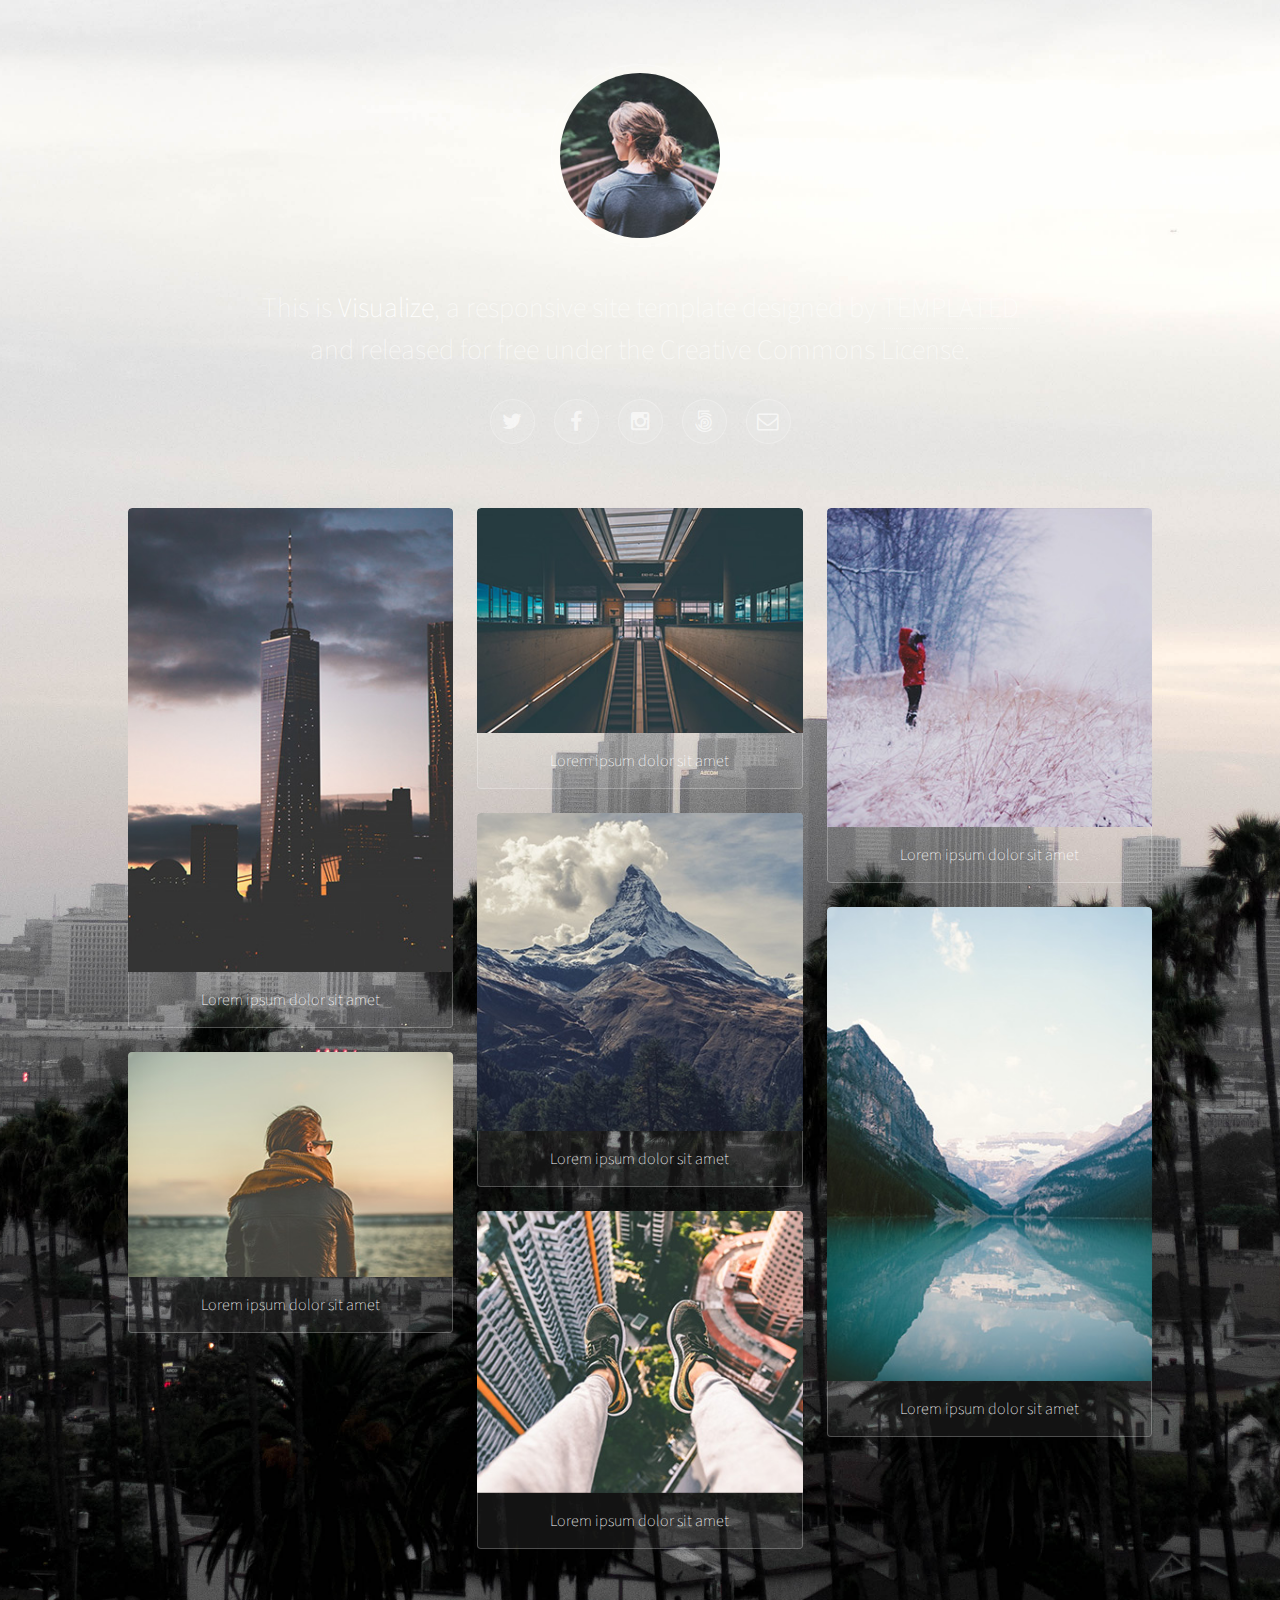
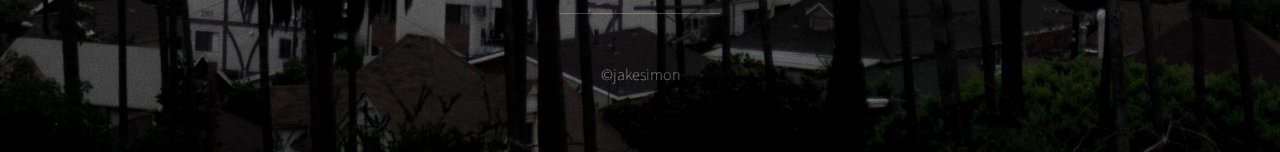
==== abstract.html @ 07afc389 "simple changes" ====
<!DOCTYPE HTML>
<!--
	Visualize by TEMPLATED
	templated.co @templatedco
	Released for free under the Creative Commons Attribution 3.0 license (templated.co/license)
-->
<html>
	<head>
		<title>Visualize by TEMPLATED</title>
		<meta charset="utf-8" />
		<meta name="viewport" content="width=device-width, initial-scale=1" />
		<link rel="stylesheet" href="assets/css/main.css" />
	</head>
	<body>

		<!-- Wrapper -->
			<div id="wrapper">

				<!-- Header -->
					<header id="header">
						<span class="avatar"><img src="images/avatar.jpg" alt="" /></span>
						<h1>This is <strong>Visualize</strong>, a responsive site template designed by <a href="http://templated.co">TEMPLATED</a><br />
						and released for free under the Creative Commons License.</h1>
						<ul class="icons">
							<li><a href="#" class="icon style2 fa-twitter"><span class="label">Twitter</span></a></li>
							<li><a href="#" class="icon style2 fa-facebook"><span class="label">Facebook</span></a></li>
							<li><a href="#" class="icon style2 fa-instagram"><span class="label">Instagram</span></a></li>
							<li><a href="#" class="icon style2 fa-500px"><span class="label">500px</span></a></li>
							<li><a href="#" class="icon style2 fa-envelope-o"><span class="label">Email</span></a></li>
						</ul>
					</header>

				<!-- Main -->
					<section id="main">

						<!-- Thumbnails -->
							<section class="thumbnails">
								<div>
									<a href="images/fulls/01.jpg">
										<img src="images/thumbs/01.jpg" alt="" />
										<h3>Lorem ipsum dolor sit amet</h3>
									</a>
									<a href="images/fulls/02.jpg">
										<img src="images/thumbs/02.jpg" alt="" />
										<h3>Lorem ipsum dolor sit amet</h3>
									</a>
								</div>
								<div>
									<a href="images/fulls/03.jpg">
										<img src="images/thumbs/03.jpg" alt="" />
										<h3>Lorem ipsum dolor sit amet</h3>
									</a>
									<a href="images/fulls/04.jpg">
										<img src="images/thumbs/04.jpg" alt="" />
										<h3>Lorem ipsum dolor sit amet</h3>
									</a>
									<a href="images/fulls/05.jpg">
										<img src="images/thumbs/05.jpg" alt="" />
										<h3>Lorem ipsum dolor sit amet</h3>
									</a>
								</div>
								<div>
									<a href="images/fulls/06.jpg">
										<img src="images/thumbs/06.jpg" alt="" />
										<h3>Lorem ipsum dolor sit amet</h3>
									</a>
									<a href="images/fulls/07.jpg">
										<img src="images/thumbs/07.jpg" alt="" />
										<h3>Lorem ipsum dolor sit amet</h3>
									</a>
								</div>
							</section>

					</section>

				<!-- Footer -->
					<footer id="footer">
						<!-- <p>&copy; Untitled. All rights reserved. Design: <a href="http://templated.co">TEMPLATED</a>. Demo Images: <a href="http://unsplash.com">Unsplash</a>.</p> -->
						<p>&copy;jakesimon</p>
					</footer>

			</div>

		<!-- Scripts -->
			<script src="assets/js/jquery.min.js"></script>
			<script src="assets/js/jquery.poptrox.min.js"></script>
			<script src="assets/js/skel.min.js"></script>
			<script src="assets/js/main.js"></script>

	</body>
</html>
---- assets/css/main.css ----
@charset "UTF-8";
@import url(font-awesome.min.css);
@import url("http://fonts.googleapis.com/css?family=Source+Sans+Pro:200");

/*
	Visualize by TEMPLATED
	templated.co @templatedco
	Released for free under the Creative Commons Attribution 3.0 license (templated.co/license)
*/

/* Reset */

	html, body, div, span, applet, object, iframe, h1, h2, h3, h4, h5, h6, p, blockquote, pre, a, abbr, acronym, address, big, cite, code, del, dfn, em, img, ins, kbd, q, s, samp, small, strike, strong, sub, sup, tt, var, b, u, i, center, dl, dt, dd, ol, ul, li, fieldset, form, label, legend, table, caption, tbody, tfoot, thead, tr, th, td, article, aside, canvas, details, embed, figure, figcaption, footer, header, hgroup, menu, nav, output, ruby, section, summary, time, mark, audio, video {
		margin: 0;
		padding: 0;
		border: 0;
		font-size: 100%;
		font: inherit;
		vertical-align: baseline;
	}

	article, aside, details, figcaption, figure, footer, header, hgroup, menu, nav, section {
		display: block;
	}

	body {
		line-height: 1;
	}

	ol, ul {
		list-style: none;
	}

	blockquote, q {
		quotes: none;
	}

	blockquote:before, blockquote:after, q:before, q:after {
		content: '';
		content: none;
	}

	table {
		border-collapse: collapse;
		border-spacing: 0;
	}

	body {
		-webkit-text-size-adjust: none;
	}

/* Box Model */

	*, *:before, *:after {
		-moz-box-sizing: border-box;
		-webkit-box-sizing: border-box;
		box-sizing: border-box;
	}

/* Grid */

	.row {
		border-bottom: solid 1px transparent;
		-moz-box-sizing: border-box;
		-webkit-box-sizing: border-box;
		box-sizing: border-box;
	}

	.row > * {
		float: left;
		-moz-box-sizing: border-box;
		-webkit-box-sizing: border-box;
		box-sizing: border-box;
	}

	.row:after, .row:before {
		content: '';
		display: block;
		clear: both;
		height: 0;
	}

	.row.uniform > * > :first-child {
		margin-top: 0;
	}

	.row.uniform > * > :last-child {
		margin-bottom: 0;
	}

	.row.\30 \25 > * {
		padding: 0 0 0 0em;
	}

	.row.\30 \25 {
		margin: 0 0 -1px 0em;
	}

	.row.uniform.\30 \25 > * {
		padding: 0em 0 0 0em;
	}

	.row.uniform.\30 \25 {
		margin: 0em 0 -1px 0em;
	}

	.row > * {
		padding: 0 0 0 2em;
	}

	.row {
		margin: 0 0 -1px -2em;
	}

	.row.uniform > * {
		padding: 2em 0 0 2em;
	}

	.row.uniform {
		margin: -2em 0 -1px -2em;
	}

	.row.\32 00\25 > * {
		padding: 0 0 0 4em;
	}

	.row.\32 00\25 {
		margin: 0 0 -1px -4em;
	}

	.row.uniform.\32 00\25 > * {
		padding: 4em 0 0 4em;
	}

	.row.uniform.\32 00\25 {
		margin: -4em 0 -1px -4em;
	}

	.row.\31 50\25 > * {
		padding: 0 0 0 3em;
	}

	.row.\31 50\25 {
		margin: 0 0 -1px -3em;
	}

	.row.uniform.\31 50\25 > * {
		padding: 3em 0 0 3em;
	}

	.row.uniform.\31 50\25 {
		margin: -3em 0 -1px -3em;
	}

	.row.\35 0\25 > * {
		padding: 0 0 0 1em;
	}

	.row.\35 0\25 {
		margin: 0 0 -1px -1em;
	}

	.row.uniform.\35 0\25 > * {
		padding: 1em 0 0 1em;
	}

	.row.uniform.\35 0\25 {
		margin: -1em 0 -1px -1em;
	}

	.row.\32 5\25 > * {
		padding: 0 0 0 0.5em;
	}

	.row.\32 5\25 {
		margin: 0 0 -1px -0.5em;
	}

	.row.uniform.\32 5\25 > * {
		padding: 0.5em 0 0 0.5em;
	}

	.row.uniform.\32 5\25 {
		margin: -0.5em 0 -1px -0.5em;
	}

	.\31 2u, .\31 2u\24 {
		width: 100%;
		clear: none;
		margin-left: 0;
	}

	.\31 1u, .\31 1u\24 {
		width: 91.6666666667%;
		clear: none;
		margin-left: 0;
	}

	.\31 0u, .\31 0u\24 {
		width: 83.3333333333%;
		clear: none;
		margin-left: 0;
	}

	.\39 u, .\39 u\24 {
		width: 75%;
		clear: none;
		margin-left: 0;
	}

	.\38 u, .\38 u\24 {
		width: 66.6666666667%;
		clear: none;
		margin-left: 0;
	}

	.\37 u, .\37 u\24 {
		width: 58.3333333333%;
		clear: none;
		margin-left: 0;
	}

	.\36 u, .\36 u\24 {
		width: 50%;
		clear: none;
		margin-left: 0;
	}

	.\35 u, .\35 u\24 {
		width: 41.6666666667%;
		clear: none;
		margin-left: 0;
	}

	.\34 u, .\34 u\24 {
		width: 33.3333333333%;
		clear: none;
		margin-left: 0;
	}

	.\33 u, .\33 u\24 {
		width: 25%;
		clear: none;
		margin-left: 0;
	}

	.\32 u, .\32 u\24 {
		width: 16.6666666667%;
		clear: none;
		margin-left: 0;
	}

	.\31 u, .\31 u\24 {
		width: 8.3333333333%;
		clear: none;
		margin-left: 0;
	}

	.\31 2u\24 + *,
	.\31 1u\24 + *,
	.\31 0u\24 + *,
	.\39 u\24 + *,
	.\38 u\24 + *,
	.\37 u\24 + *,
	.\36 u\24 + *,
	.\35 u\24 + *,
	.\34 u\24 + *,
	.\33 u\24 + *,
	.\32 u\24 + *,
	.\31 u\24 + * {
		clear: left;
	}

	.\-11u {
		margin-left: 91.66667%;
	}

	.\-10u {
		margin-left: 83.33333%;
	}

	.\-9u {
		margin-left: 75%;
	}

	.\-8u {
		margin-left: 66.66667%;
	}

	.\-7u {
		margin-left: 58.33333%;
	}

	.\-6u {
		margin-left: 50%;
	}

	.\-5u {
		margin-left: 41.66667%;
	}

	.\-4u {
		margin-left: 33.33333%;
	}

	.\-3u {
		margin-left: 25%;
	}

	.\-2u {
		margin-left: 16.66667%;
	}

	.\-1u {
		margin-left: 8.33333%;
	}

	@media screen and (max-width: 1680px) {

		.row > * {
			padding: 0 0 0 2em;
		}

		.row {
			margin: 0 0 -1px -2em;
		}

		.row.uniform > * {
			padding: 2em 0 0 2em;
		}

		.row.uniform {
			margin: -2em 0 -1px -2em;
		}

		.row.\32 00\25 > * {
			padding: 0 0 0 4em;
		}

		.row.\32 00\25 {
			margin: 0 0 -1px -4em;
		}

		.row.uniform.\32 00\25 > * {
			padding: 4em 0 0 4em;
		}

		.row.uniform.\32 00\25 {
			margin: -4em 0 -1px -4em;
		}

		.row.\31 50\25 > * {
			padding: 0 0 0 3em;
		}

		.row.\31 50\25 {
			margin: 0 0 -1px -3em;
		}

		.row.uniform.\31 50\25 > * {
			padding: 3em 0 0 3em;
		}

		.row.uniform.\31 50\25 {
			margin: -3em 0 -1px -3em;
		}

		.row.\35 0\25 > * {
			padding: 0 0 0 1em;
		}

		.row.\35 0\25 {
			margin: 0 0 -1px -1em;
		}

		.row.uniform.\35 0\25 > * {
			padding: 1em 0 0 1em;
		}

		.row.uniform.\35 0\25 {
			margin: -1em 0 -1px -1em;
		}

		.row.\32 5\25 > * {
			padding: 0 0 0 0.5em;
		}

		.row.\32 5\25 {
			margin: 0 0 -1px -0.5em;
		}

		.row.uniform.\32 5\25 > * {
			padding: 0.5em 0 0 0.5em;
		}

		.row.uniform.\32 5\25 {
			margin: -0.5em 0 -1px -0.5em;
		}

		.\31 2u\28xlarge\29, .\31 2u\24\28xlarge\29 {
			width: 100%;
			clear: none;
			margin-left: 0;
		}

		.\31 1u\28xlarge\29, .\31 1u\24\28xlarge\29 {
			width: 91.6666666667%;
			clear: none;
			margin-left: 0;
		}

		.\31 0u\28xlarge\29, .\31 0u\24\28xlarge\29 {
			width: 83.3333333333%;
			clear: none;
			margin-left: 0;
		}

		.\39 u\28xlarge\29, .\39 u\24\28xlarge\29 {
			width: 75%;
			clear: none;
			margin-left: 0;
		}

		.\38 u\28xlarge\29, .\38 u\24\28xlarge\29 {
			width: 66.6666666667%;
			clear: none;
			margin-left: 0;
		}

		.\37 u\28xlarge\29, .\37 u\24\28xlarge\29 {
			width: 58.3333333333%;
			clear: none;
			margin-left: 0;
		}

		.\36 u\28xlarge\29, .\36 u\24\28xlarge\29 {
			width: 50%;
			clear: none;
			margin-left: 0;
		}

		.\35 u\28xlarge\29, .\35 u\24\28xlarge\29 {
			width: 41.6666666667%;
			clear: none;
			margin-left: 0;
		}

		.\34 u\28xlarge\29, .\34 u\24\28xlarge\29 {
			width: 33.3333333333%;
			clear: none;
			margin-left: 0;
		}

		.\33 u\28xlarge\29, .\33 u\24\28xlarge\29 {
			width: 25%;
			clear: none;
			margin-left: 0;
		}

		.\32 u\28xlarge\29, .\32 u\24\28xlarge\29 {
			width: 16.6666666667%;
			clear: none;
			margin-left: 0;
		}

		.\31 u\28xlarge\29, .\31 u\24\28xlarge\29 {
			width: 8.3333333333%;
			clear: none;
			margin-left: 0;
		}

		.\31 2u\24\28xlarge\29 + *,
		.\31 1u\24\28xlarge\29 + *,
		.\31 0u\24\28xlarge\29 + *,
		.\39 u\24\28xlarge\29 + *,
		.\38 u\24\28xlarge\29 + *,
		.\37 u\24\28xlarge\29 + *,
		.\36 u\24\28xlarge\29 + *,
		.\35 u\24\28xlarge\29 + *,
		.\34 u\24\28xlarge\29 + *,
		.\33 u\24\28xlarge\29 + *,
		.\32 u\24\28xlarge\29 + *,
		.\31 u\24\28xlarge\29 + * {
			clear: left;
		}

		.\-11u\28xlarge\29 {
			margin-left: 91.66667%;
		}

		.\-10u\28xlarge\29 {
			margin-left: 83.33333%;
		}

		.\-9u\28xlarge\29 {
			margin-left: 75%;
		}

		.\-8u\28xlarge\29 {
			margin-left: 66.66667%;
		}

		.\-7u\28xlarge\29 {
			margin-left: 58.33333%;
		}

		.\-6u\28xlarge\29 {
			margin-left: 50%;
		}

		.\-5u\28xlarge\29 {
			margin-left: 41.66667%;
		}

		.\-4u\28xlarge\29 {
			margin-left: 33.33333%;
		}

		.\-3u\28xlarge\29 {
			margin-left: 25%;
		}

		.\-2u\28xlarge\29 {
			margin-left: 16.66667%;
		}

		.\-1u\28xlarge\29 {
			margin-left: 8.33333%;
		}

	}

	@media screen and (max-width: 1280px) {

		.row > * {
			padding: 0 0 0 2em;
		}

		.row {
			margin: 0 0 -1px -2em;
		}

		.row.uniform > * {
			padding: 2em 0 0 2em;
		}

		.row.uniform {
			margin: -2em 0 -1px -2em;
		}

		.row.\32 00\25 > * {
			padding: 0 0 0 4em;
		}

		.row.\32 00\25 {
			margin: 0 0 -1px -4em;
		}

		.row.uniform.\32 00\25 > * {
			padding: 4em 0 0 4em;
		}

		.row.uniform.\32 00\25 {
			margin: -4em 0 -1px -4em;
		}

		.row.\31 50\25 > * {
			padding: 0 0 0 3em;
		}

		.row.\31 50\25 {
			margin: 0 0 -1px -3em;
		}

		.row.uniform.\31 50\25 > * {
			padding: 3em 0 0 3em;
		}

		.row.uniform.\31 50\25 {
			margin: -3em 0 -1px -3em;
		}

		.row.\35 0\25 > * {
			padding: 0 0 0 1em;
		}

		.row.\35 0\25 {
			margin: 0 0 -1px -1em;
		}

		.row.uniform.\35 0\25 > * {
			padding: 1em 0 0 1em;
		}

		.row.uniform.\35 0\25 {
			margin: -1em 0 -1px -1em;
		}

		.row.\32 5\25 > * {
			padding: 0 0 0 0.5em;
		}

		.row.\32 5\25 {
			margin: 0 0 -1px -0.5em;
		}

		.row.uniform.\32 5\25 > * {
			padding: 0.5em 0 0 0.5em;
		}

		.row.uniform.\32 5\25 {
			margin: -0.5em 0 -1px -0.5em;
		}

		.\31 2u\28large\29, .\31 2u\24\28large\29 {
			width: 100%;
			clear: none;
			margin-left: 0;
		}

		.\31 1u\28large\29, .\31 1u\24\28large\29 {
			width: 91.6666666667%;
			clear: none;
			margin-left: 0;
		}

		.\31 0u\28large\29, .\31 0u\24\28large\29 {
			width: 83.3333333333%;
			clear: none;
			margin-left: 0;
		}

		.\39 u\28large\29, .\39 u\24\28large\29 {
			width: 75%;
			clear: none;
			margin-left: 0;
		}

		.\38 u\28large\29, .\38 u\24\28large\29 {
			width: 66.6666666667%;
			clear: none;
			margin-left: 0;
		}

		.\37 u\28large\29, .\37 u\24\28large\29 {
			width: 58.3333333333%;
			clear: none;
			margin-left: 0;
		}

		.\36 u\28large\29, .\36 u\24\28large\29 {
			width: 50%;
			clear: none;
			margin-left: 0;
		}

		.\35 u\28large\29, .\35 u\24\28large\29 {
			width: 41.6666666667%;
			clear: none;
			margin-left: 0;
		}

		.\34 u\28large\29, .\34 u\24\28large\29 {
			width: 33.3333333333%;
			clear: none;
			margin-left: 0;
		}

		.\33 u\28large\29, .\33 u\24\28large\29 {
			width: 25%;
			clear: none;
			margin-left: 0;
		}

		.\32 u\28large\29, .\32 u\24\28large\29 {
			width: 16.6666666667%;
			clear: none;
			margin-left: 0;
		}

		.\31 u\28large\29, .\31 u\24\28large\29 {
			width: 8.3333333333%;
			clear: none;
			margin-left: 0;
		}

		.\31 2u\24\28large\29 + *,
		.\31 1u\24\28large\29 + *,
		.\31 0u\24\28large\29 + *,
		.\39 u\24\28large\29 + *,
		.\38 u\24\28large\29 + *,
		.\37 u\24\28large\29 + *,
		.\36 u\24\28large\29 + *,
		.\35 u\24\28large\29 + *,
		.\34 u\24\28large\29 + *,
		.\33 u\24\28large\29 + *,
		.\32 u\24\28large\29 + *,
		.\31 u\24\28large\29 + * {
			clear: left;
		}

		.\-11u\28large\29 {
			margin-left: 91.66667%;
		}

		.\-10u\28large\29 {
			margin-left: 83.33333%;
		}

		.\-9u\28large\29 {
			margin-left: 75%;
		}

		.\-8u\28large\29 {
			margin-left: 66.66667%;
		}

		.\-7u\28large\29 {
			margin-left: 58.33333%;
		}

		.\-6u\28large\29 {
			margin-left: 50%;
		}

		.\-5u\28large\29 {
			margin-left: 41.66667%;
		}

		.\-4u\28large\29 {
			margin-left: 33.33333%;
		}

		.\-3u\28large\29 {
			margin-left: 25%;
		}

		.\-2u\28large\29 {
			margin-left: 16.66667%;
		}

		.\-1u\28large\29 {
			margin-left: 8.33333%;
		}

	}

	@media screen and (max-width: 980px) {

		.row > * {
			padding: 0 0 0 2em;
		}

		.row {
			margin: 0 0 -1px -2em;
		}

		.row.uniform > * {
			padding: 2em 0 0 2em;
		}

		.row.uniform {
			margin: -2em 0 -1px -2em;
		}

		.row.\32 00\25 > * {
			padding: 0 0 0 4em;
		}

		.row.\32 00\25 {
			margin: 0 0 -1px -4em;
		}

		.row.uniform.\32 00\25 > * {
			padding: 4em 0 0 4em;
		}

		.row.uniform.\32 00\25 {
			margin: -4em 0 -1px -4em;
		}

		.row.\31 50\25 > * {
			padding: 0 0 0 3em;
		}

		.row.\31 50\25 {
			margin: 0 0 -1px -3em;
		}

		.row.uniform.\31 50\25 > * {
			padding: 3em 0 0 3em;
		}

		.row.uniform.\31 50\25 {
			margin: -3em 0 -1px -3em;
		}

		.row.\35 0\25 > * {
			padding: 0 0 0 1em;
		}

		.row.\35 0\25 {
			margin: 0 0 -1px -1em;
		}

		.row.uniform.\35 0\25 > * {
			padding: 1em 0 0 1em;
		}

		.row.uniform.\35 0\25 {
			margin: -1em 0 -1px -1em;
		}

		.row.\32 5\25 > * {
			padding: 0 0 0 0.5em;
		}

		.row.\32 5\25 {
			margin: 0 0 -1px -0.5em;
		}

		.row.uniform.\32 5\25 > * {
			padding: 0.5em 0 0 0.5em;
		}

		.row.uniform.\32 5\25 {
			margin: -0.5em 0 -1px -0.5em;
		}

		.\31 2u\28medium\29, .\31 2u\24\28medium\29 {
			width: 100%;
			clear: none;
			margin-left: 0;
		}

		.\31 1u\28medium\29, .\31 1u\24\28medium\29 {
			width: 91.6666666667%;
			clear: none;
			margin-left: 0;
		}

		.\31 0u\28medium\29, .\31 0u\24\28medium\29 {
			width: 83.3333333333%;
			clear: none;
			margin-left: 0;
		}

		.\39 u\28medium\29, .\39 u\24\28medium\29 {
			width: 75%;
			clear: none;
			margin-left: 0;
		}

		.\38 u\28medium\29, .\38 u\24\28medium\29 {
			width: 66.6666666667%;
			clear: none;
			margin-left: 0;
		}

		.\37 u\28medium\29, .\37 u\24\28medium\29 {
			width: 58.3333333333%;
			clear: none;
			margin-left: 0;
		}

		.\36 u\28medium\29, .\36 u\24\28medium\29 {
			width: 50%;
			clear: none;
			margin-left: 0;
		}

		.\35 u\28medium\29, .\35 u\24\28medium\29 {
			width: 41.6666666667%;
			clear: none;
			margin-left: 0;
		}

		.\34 u\28medium\29, .\34 u\24\28medium\29 {
			width: 33.3333333333%;
			clear: none;
			margin-left: 0;
		}

		.\33 u\28medium\29, .\33 u\24\28medium\29 {
			width: 25%;
			clear: none;
			margin-left: 0;
		}

		.\32 u\28medium\29, .\32 u\24\28medium\29 {
			width: 16.6666666667%;
			clear: none;
			margin-left: 0;
		}

		.\31 u\28medium\29, .\31 u\24\28medium\29 {
			width: 8.3333333333%;
			clear: none;
			margin-left: 0;
		}

		.\31 2u\24\28medium\29 + *,
		.\31 1u\24\28medium\29 + *,
		.\31 0u\24\28medium\29 + *,
		.\39 u\24\28medium\29 + *,
		.\38 u\24\28medium\29 + *,
		.\37 u\24\28medium\29 + *,
		.\36 u\24\28medium\29 + *,
		.\35 u\24\28medium\29 + *,
		.\34 u\24\28medium\29 + *,
		.\33 u\24\28medium\29 + *,
		.\32 u\24\28medium\29 + *,
		.\31 u\24\28medium\29 + * {
			clear: left;
		}

		.\-11u\28medium\29 {
			margin-left: 91.66667%;
		}

		.\-10u\28medium\29 {
			margin-left: 83.33333%;
		}

		.\-9u\28medium\29 {
			margin-left: 75%;
		}

		.\-8u\28medium\29 {
			margin-left: 66.66667%;
		}

		.\-7u\28medium\29 {
			margin-left: 58.33333%;
		}

		.\-6u\28medium\29 {
			margin-left: 50%;
		}

		.\-5u\28medium\29 {
			margin-left: 41.66667%;
		}

		.\-4u\28medium\29 {
			margin-left: 33.33333%;
		}

		.\-3u\28medium\29 {
			margin-left: 25%;
		}

		.\-2u\28medium\29 {
			margin-left: 16.66667%;
		}

		.\-1u\28medium\29 {
			margin-left: 8.33333%;
		}

	}

	@media screen and (max-width: 736px) {

		.row > * {
			padding: 0 0 0 2em;
		}

		.row {
			margin: 0 0 -1px -2em;
		}

		.row.uniform > * {
			padding: 2em 0 0 2em;
		}

		.row.uniform {
			margin: -2em 0 -1px -2em;
		}

		.row.\32 00\25 > * {
			padding: 0 0 0 4em;
		}

		.row.\32 00\25 {
			margin: 0 0 -1px -4em;
		}

		.row.uniform.\32 00\25 > * {
			padding: 4em 0 0 4em;
		}

		.row.uniform.\32 00\25 {
			margin: -4em 0 -1px -4em;
		}

		.row.\31 50\25 > * {
			padding: 0 0 0 3em;
		}

		.row.\31 50\25 {
			margin: 0 0 -1px -3em;
		}

		.row.uniform.\31 50\25 > * {
			padding: 3em 0 0 3em;
		}

		.row.uniform.\31 50\25 {
			margin: -3em 0 -1px -3em;
		}

		.row.\35 0\25 > * {
			padding: 0 0 0 1em;
		}

		.row.\35 0\25 {
			margin: 0 0 -1px -1em;
		}

		.row.uniform.\35 0\25 > * {
			padding: 1em 0 0 1em;
		}

		.row.uniform.\35 0\25 {
			margin: -1em 0 -1px -1em;
		}

		.row.\32 5\25 > * {
			padding: 0 0 0 0.5em;
		}

		.row.\32 5\25 {
			margin: 0 0 -1px -0.5em;
		}

		.row.uniform.\32 5\25 > * {
			padding: 0.5em 0 0 0.5em;
		}

		.row.uniform.\32 5\25 {
			margin: -0.5em 0 -1px -0.5em;
		}

		.\31 2u\28small\29, .\31 2u\24\28small\29 {
			width: 100%;
			clear: none;
			margin-left: 0;
		}

		.\31 1u\28small\29, .\31 1u\24\28small\29 {
			width: 91.6666666667%;
			clear: none;
			margin-left: 0;
		}

		.\31 0u\28small\29, .\31 0u\24\28small\29 {
			width: 83.3333333333%;
			clear: none;
			margin-left: 0;
		}

		.\39 u\28small\29, .\39 u\24\28small\29 {
			width: 75%;
			clear: none;
			margin-left: 0;
		}

		.\38 u\28small\29, .\38 u\24\28small\29 {
			width: 66.6666666667%;
			clear: none;
			margin-left: 0;
		}

		.\37 u\28small\29, .\37 u\24\28small\29 {
			width: 58.3333333333%;
			clear: none;
			margin-left: 0;
		}

		.\36 u\28small\29, .\36 u\24\28small\29 {
			width: 50%;
			clear: none;
			margin-left: 0;
		}

		.\35 u\28small\29, .\35 u\24\28small\29 {
			width: 41.6666666667%;
			clear: none;
			margin-left: 0;
		}

		.\34 u\28small\29, .\34 u\24\28small\29 {
			width: 33.3333333333%;
			clear: none;
			margin-left: 0;
		}

		.\33 u\28small\29, .\33 u\24\28small\29 {
			width: 25%;
			clear: none;
			margin-left: 0;
		}

		.\32 u\28small\29, .\32 u\24\28small\29 {
			width: 16.6666666667%;
			clear: none;
			margin-left: 0;
		}

		.\31 u\28small\29, .\31 u\24\28small\29 {
			width: 8.3333333333%;
			clear: none;
			margin-left: 0;
		}

		.\31 2u\24\28small\29 + *,
		.\31 1u\24\28small\29 + *,
		.\31 0u\24\28small\29 + *,
		.\39 u\24\28small\29 + *,
		.\38 u\24\28small\29 + *,
		.\37 u\24\28small\29 + *,
		.\36 u\24\28small\29 + *,
		.\35 u\24\28small\29 + *,
		.\34 u\24\28small\29 + *,
		.\33 u\24\28small\29 + *,
		.\32 u\24\28small\29 + *,
		.\31 u\24\28small\29 + * {
			clear: left;
		}

		.\-11u\28small\29 {
			margin-left: 91.66667%;
		}

		.\-10u\28small\29 {
			margin-left: 83.33333%;
		}

		.\-9u\28small\29 {
			margin-left: 75%;
		}

		.\-8u\28small\29 {
			margin-left: 66.66667%;
		}

		.\-7u\28small\29 {
			margin-left: 58.33333%;
		}

		.\-6u\28small\29 {
			margin-left: 50%;
		}

		.\-5u\28small\29 {
			margin-left: 41.66667%;
		}

		.\-4u\28small\29 {
			margin-left: 33.33333%;
		}

		.\-3u\28small\29 {
			margin-left: 25%;
		}

		.\-2u\28small\29 {
			margin-left: 16.66667%;
		}

		.\-1u\28small\29 {
			margin-left: 8.33333%;
		}

	}

	@media screen and (max-width: 480px) {

		.row > * {
			padding: 0 0 0 2em;
		}

		.row {
			margin: 0 0 -1px -2em;
		}

		.row.uniform > * {
			padding: 2em 0 0 2em;
		}

		.row.uniform {
			margin: -2em 0 -1px -2em;
		}

		.row.\32 00\25 > * {
			padding: 0 0 0 4em;
		}

		.row.\32 00\25 {
			margin: 0 0 -1px -4em;
		}

		.row.uniform.\32 00\25 > * {
			padding: 4em 0 0 4em;
		}

		.row.uniform.\32 00\25 {
			margin: -4em 0 -1px -4em;
		}

		.row.\31 50\25 > * {
			padding: 0 0 0 3em;
		}

		.row.\31 50\25 {
			margin: 0 0 -1px -3em;
		}

		.row.uniform.\31 50\25 > * {
			padding: 3em 0 0 3em;
		}

		.row.uniform.\31 50\25 {
			margin: -3em 0 -1px -3em;
		}

		.row.\35 0\25 > * {
			padding: 0 0 0 1em;
		}

		.row.\35 0\25 {
			margin: 0 0 -1px -1em;
		}

		.row.uniform.\35 0\25 > * {
			padding: 1em 0 0 1em;
		}

		.row.uniform.\35 0\25 {
			margin: -1em 0 -1px -1em;
		}

		.row.\32 5\25 > * {
			padding: 0 0 0 0.5em;
		}

		.row.\32 5\25 {
			margin: 0 0 -1px -0.5em;
		}

		.row.uniform.\32 5\25 > * {
			padding: 0.5em 0 0 0.5em;
		}

		.row.uniform.\32 5\25 {
			margin: -0.5em 0 -1px -0.5em;
		}

		.\31 2u\28xsmall\29, .\31 2u\24\28xsmall\29 {
			width: 100%;
			clear: none;
			margin-left: 0;
		}

		.\31 1u\28xsmall\29, .\31 1u\24\28xsmall\29 {
			width: 91.6666666667%;
			clear: none;
			margin-left: 0;
		}

		.\31 0u\28xsmall\29, .\31 0u\24\28xsmall\29 {
			width: 83.3333333333%;
			clear: none;
			margin-left: 0;
		}

		.\39 u\28xsmall\29, .\39 u\24\28xsmall\29 {
			width: 75%;
			clear: none;
			margin-left: 0;
		}

		.\38 u\28xsmall\29, .\38 u\24\28xsmall\29 {
			width: 66.6666666667%;
			clear: none;
			margin-left: 0;
		}

		.\37 u\28xsmall\29, .\37 u\24\28xsmall\29 {
			width: 58.3333333333%;
			clear: none;
			margin-left: 0;
		}

		.\36 u\28xsmall\29, .\36 u\24\28xsmall\29 {
			width: 50%;
			clear: none;
			margin-left: 0;
		}

		.\35 u\28xsmall\29, .\35 u\24\28xsmall\29 {
			width: 41.6666666667%;
			clear: none;
			margin-left: 0;
		}

		.\34 u\28xsmall\29, .\34 u\24\28xsmall\29 {
			width: 33.3333333333%;
			clear: none;
			margin-left: 0;
		}

		.\33 u\28xsmall\29, .\33 u\24\28xsmall\29 {
			width: 25%;
			clear: none;
			margin-left: 0;
		}

		.\32 u\28xsmall\29, .\32 u\24\28xsmall\29 {
			width: 16.6666666667%;
			clear: none;
			margin-left: 0;
		}

		.\31 u\28xsmall\29, .\31 u\24\28xsmall\29 {
			width: 8.3333333333%;
			clear: none;
			margin-left: 0;
		}

		.\31 2u\24\28xsmall\29 + *,
		.\31 1u\24\28xsmall\29 + *,
		.\31 0u\24\28xsmall\29 + *,
		.\39 u\24\28xsmall\29 + *,
		.\38 u\24\28xsmall\29 + *,
		.\37 u\24\28xsmall\29 + *,
		.\36 u\24\28xsmall\29 + *,
		.\35 u\24\28xsmall\29 + *,
		.\34 u\24\28xsmall\29 + *,
		.\33 u\24\28xsmall\29 + *,
		.\32 u\24\28xsmall\29 + *,
		.\31 u\24\28xsmall\29 + * {
			clear: left;
		}

		.\-11u\28xsmall\29 {
			margin-left: 91.66667%;
		}

		.\-10u\28xsmall\29 {
			margin-left: 83.33333%;
		}

		.\-9u\28xsmall\29 {
			margin-left: 75%;
		}

		.\-8u\28xsmall\29 {
			margin-left: 66.66667%;
		}

		.\-7u\28xsmall\29 {
			margin-left: 58.33333%;
		}

		.\-6u\28xsmall\29 {
			margin-left: 50%;
		}

		.\-5u\28xsmall\29 {
			margin-left: 41.66667%;
		}

		.\-4u\28xsmall\29 {
			margin-left: 33.33333%;
		}

		.\-3u\28xsmall\29 {
			margin-left: 25%;
		}

		.\-2u\28xsmall\29 {
			margin-left: 16.66667%;
		}

		.\-1u\28xsmall\29 {
			margin-left: 8.33333%;
		}

	}

/* Basic */

	@-ms-viewport {
		width: device-width;
	}

	body {
		-ms-overflow-style: scrollbar;
	}

	@media screen and (max-width: 480px) {

		html, body {
			min-width: 320px;
		}

	}

	body {
		background-color: #000;
		background-image: url("../../jakeImages/dtla1.jpg");
		background-size: cover;
		background-position: top center;
	}

		body.is-loading *, body.is-loading *:before, body.is-loading *:after {
			-moz-animation: none !important;
			-webkit-animation: none !important;
			-ms-animation: none !important;
			animation: none !important;
			-moz-transition: none !important;
			-webkit-transition: none !important;
			-ms-transition: none !important;
			transition: none !important;
		}

/* Type */

	body, input, select, textarea {
		color: rgba(255, 255, 255, 0.65);
		font-family: "Source Sans Pro", Helvetica, sans-serif;
		font-size: 13pt;
		font-weight: 200;
		line-height: 1.65;
	}

		@media screen and (max-width: 1280px) {

			body, input, select, textarea {
				font-size: 12pt;
			}

		}

	a {
		color: inherit;
		text-decoration: none;
		border-bottom: dotted 1px rgba(255, 255, 255, 0.35);
		-moz-transition: border-bottom-color 0.2s ease-in-out, color 0.2s ease-in-out;
		-webkit-transition: border-bottom-color 0.2s ease-in-out, color 0.2s ease-in-out;
		-ms-transition: border-bottom-color 0.2s ease-in-out, color 0.2s ease-in-out;
		transition: border-bottom-color 0.2s ease-in-out, color 0.2s ease-in-out;
	}

		a:hover {
			color: #ffffff;
			border-bottom-color: transparent;
		}

	strong, b {
		color: #ffffff;
		font-weight: 200;
	}

	em, i {
		font-style: italic;
	}

	p {
		margin: 0 0 2em 0;
	}

	h1, h2, h3, h4, h5, h6 {
		color: #ffffff;
		font-weight: 200;
		line-height: 1.5;
		margin: 0 0 1em 0;
	}

		h1 a, h2 a, h3 a, h4 a, h5 a, h6 a {
			color: inherit;
			text-decoration: none;
		}

		@media screen and (max-width: 980px) {

			h1 br, h2 br, h3 br, h4 br, h5 br, h6 br {
				display: none;
			}

		}

	h1 {
		font-size: 1.75em;
	}

		@media screen and (max-width: 980px) {

			h1 {
				font-size: 1.5em;
			}

		}

		@media screen and (max-width: 736px) {

			h1 {
				font-size: 1.25em;
			}

		}

	h2 {
		font-size: 1.35em;
	}

		@media screen and (max-width: 736px) {

			h2 {
				font-size: 1em;
			}

		}

	h3 {
		font-size: 1em;
	}

	h4 {
		font-size: 1em;
	}

	h5 {
		font-size: 0.9em;
	}

	h6 {
		font-size: 0.7em;
	}

	sub {
		font-size: 0.8em;
		position: relative;
		top: 0.5em;
	}

	sup {
		font-size: 0.8em;
		position: relative;
		top: -0.5em;
	}

	blockquote {
		border-left: solid 4px rgba(255, 255, 255, 0.25);
		font-style: italic;
		margin: 0 0 2em 0;
		padding: 0.5em 0 0.5em 2em;
	}

	code {
		background: rgba(255, 255, 255, 0.075);
		border-radius: 4px;
		border: solid 1px rgba(255, 255, 255, 0.25);
		font-family: "Courier New", monospace;
		font-size: 0.9em;
		margin: 0 0.25em;
		padding: 0.25em 0.65em;
	}

	pre {
		-webkit-overflow-scrolling: touch;
		font-family: "Courier New", monospace;
		font-size: 0.9em;
		margin: 0 0 2em 0;
	}

		pre code {
			display: block;
			line-height: 1.75;
			padding: 1em 1.5em;
			overflow-x: auto;
		}

	hr {
		border: 0;
		border-bottom: solid 1px rgba(255, 255, 255, 0.25);
		margin: 2em 0;
	}

		hr.major {
			margin: 3em 0;
		}

	.align-left {
		text-align: left;
	}

	.align-center {
		text-align: center;
	}

	.align-right {
		text-align: right;
	}

/* Section/Article */

	section.special, article.special {
		text-align: center;
	}

	header p {
		color: rgba(255, 255, 255, 0.35);
		position: relative;
		margin: 0 0 1.5em 0;
	}

	header h2 + p {
		font-size: 1.25em;
		margin-top: -1em;
	}

	header h3 + p {
		font-size: 1.1em;
		margin-top: -0.8em;
	}

	header h4 + p,
	header h5 + p,
	header h6 + p {
		font-size: 0.9em;
		margin-top: -0.6em;
	}

/* Form */

	form {
		margin: 0 0 2em 0;
	}

	label {
		color: #ffffff;
		display: block;
		font-size: 0.9em;
		font-weight: 200;
		margin: 0 0 1em 0;
	}

	input[type="text"],
	input[type="password"],
	input[type="email"],
	input[type="tel"],
	select,
	textarea {
		-moz-appearance: none;
		-webkit-appearance: none;
		-ms-appearance: none;
		appearance: none;
		background: rgba(255, 255, 255, 0.075);
		border-radius: 4px;
		border: none;
		border: solid 1px rgba(255, 255, 255, 0.25);
		color: inherit;
		display: block;
		outline: 0;
		padding: 0 1em;
		text-decoration: none;
		width: 100%;
	}

		input[type="text"]:invalid,
		input[type="password"]:invalid,
		input[type="email"]:invalid,
		input[type="tel"]:invalid,
		select:invalid,
		textarea:invalid {
			box-shadow: none;
		}

		input[type="text"]:focus,
		input[type="password"]:focus,
		input[type="email"]:focus,
		input[type="tel"]:focus,
		select:focus,
		textarea:focus {
			border-color: #FF6382;
			box-shadow: 0 0 0 1px #FF6382;
		}

	.select-wrapper {
		text-decoration: none;
		display: block;
		position: relative;
	}

		.select-wrapper:before {
			content: "";
			-moz-osx-font-smoothing: grayscale;
			-webkit-font-smoothing: antialiased;
			font-family: FontAwesome;
			font-style: normal;
			font-weight: normal;
			text-transform: none !important;
		}

		.select-wrapper:before {
			color: rgba(255, 255, 255, 0.25);
			display: block;
			height: 2.75em;
			line-height: 2.75em;
			pointer-events: none;
			position: absolute;
			right: 0;
			text-align: center;
			top: 0;
			width: 2.75em;
		}

		.select-wrapper select::-ms-expand {
			display: none;
		}

	input[type="text"],
	input[type="password"],
	input[type="email"],
	select {
		height: 2.75em;
	}

	textarea {
		padding: 0.75em 1em;
	}

	input[type="checkbox"],
	input[type="radio"] {
		-moz-appearance: none;
		-webkit-appearance: none;
		-ms-appearance: none;
		appearance: none;
		display: block;
		float: left;
		margin-right: -2em;
		opacity: 0;
		width: 1em;
		z-index: -1;
	}

		input[type="checkbox"] + label,
		input[type="radio"] + label {
			text-decoration: none;
			color: rgba(255, 255, 255, 0.65);
			cursor: pointer;
			display: inline-block;
			font-size: 1em;
			font-weight: 200;
			padding-left: 2.4em;
			padding-right: 0.75em;
			position: relative;
		}

			input[type="checkbox"] + label:before,
			input[type="radio"] + label:before {
				-moz-osx-font-smoothing: grayscale;
				-webkit-font-smoothing: antialiased;
				font-family: FontAwesome;
				font-style: normal;
				font-weight: normal;
				text-transform: none !important;
			}

			input[type="checkbox"] + label:before,
			input[type="radio"] + label:before {
				background: rgba(255, 255, 255, 0.075);
				border-radius: 4px;
				border: solid 1px rgba(255, 255, 255, 0.25);
				content: '';
				display: inline-block;
				height: 1.65em;
				left: 0;
				line-height: 1.58125em;
				position: absolute;
				text-align: center;
				top: 0;
				width: 1.65em;
			}

		input[type="checkbox"]:checked + label:before,
		input[type="radio"]:checked + label:before {
			background: #FF6382;
			border-color: #FF6382;
			color: #ffffff;
			content: '\f00c';
		}

		input[type="checkbox"]:focus + label:before,
		input[type="radio"]:focus + label:before {
			border-color: #FF6382;
			box-shadow: 0 0 0 1px #FF6382;
		}

	input[type="checkbox"] + label:before {
		border-radius: 4px;
	}

	input[type="radio"] + label:before {
		border-radius: 100%;
	}

	::-webkit-input-placeholder {
		color: rgba(255, 255, 255, 0.35) !important;
		opacity: 1.0;
	}

	:-moz-placeholder {
		color: rgba(255, 255, 255, 0.35) !important;
		opacity: 1.0;
	}

	::-moz-placeholder {
		color: rgba(255, 255, 255, 0.35) !important;
		opacity: 1.0;
	}

	:-ms-input-placeholder {
		color: rgba(255, 255, 255, 0.35) !important;
		opacity: 1.0;
	}

	.formerize-placeholder {
		color: rgba(255, 255, 255, 0.35) !important;
		opacity: 1.0;
	}

/* Box */

	.box {
		border-radius: 4px;
		border: solid 1px rgba(255, 255, 255, 0.25);
		margin-bottom: 2em;
		padding: 1.5em;
	}

		.box > :last-child,
		.box > :last-child > :last-child,
		.box > :last-child > :last-child > :last-child {
			margin-bottom: 0;
		}

		.box.alt {
			border: 0;
			border-radius: 0;
			padding: 0;
		}

/* Icon */

	.icon {
		text-decoration: none;
		border-bottom: none;
		position: relative;
	}

		.icon:before {
			-moz-osx-font-smoothing: grayscale;
			-webkit-font-smoothing: antialiased;
			font-family: FontAwesome;
			font-style: normal;
			font-weight: normal;
			text-transform: none !important;
		}

		.icon > .label {
			display: none;
		}

		.icon.style2 {
			-moz-transition: all 0.2s ease;
			-webkit-transition: all 0.2s ease;
			-ms-transition: all 0.2s ease;
			transition: all 0.2s ease;
			border-radius: 100%;
			display: inline-block;
			padding: 0.5em;
			border: solid 1px rgba(255, 255, 255, 0.25);
			background-color: rgba(255, 255, 255, 0.075);
		}

			.icon.style2:before {
				display: block;
				width: 1.25em;
				height: 1.25em;
				line-height: 1.25em;
				font-size: 1.35em;
			}

			.icon.style2:hover {
				background-color: rgba(255, 255, 255, 0.25);
			}

			@media screen and (max-width: 736px) {

				.icon.style2:before {
					font-size: 1em;
				}

			}

/* Image */

	.image {
		border-radius: 4px;
		border: 0;
		display: inline-block;
		position: relative;
	}

		.image img {
			border-radius: 4px;
			display: block;
		}

		.image.left, .image.right {
			max-width: 40%;
		}

			.image.left img, .image.right img {
				width: 100%;
			}

		.image.left {
			float: left;
			padding: 0 1.5em 1em 0;
			top: 0.25em;
		}

		.image.right {
			float: right;
			padding: 0 0 1em 1.5em;
			top: 0.25em;
		}

		.image.fit {
			display: block;
			margin: 0 0 2em 0;
			width: 100%;
		}

			.image.fit img {
				width: 100%;
			}

		.image.main {
			display: block;
			margin: 0 0 3em 0;
			width: 100%;
		}

			.image.main img {
				width: 100%;
			}

/* List */

	ol {
		list-style: decimal;
		margin: 0 0 2em 0;
		padding-left: 1.25em;
	}

		ol li {
			padding-left: 0.25em;
		}

	ul {
		list-style: disc;
		margin: 0 0 2em 0;
		padding-left: 1em;
	}

		ul li {
			padding-left: 0.5em;
		}

		ul.alt {
			list-style: none;
			padding-left: 0;
		}

			ul.alt li {
				border-top: solid 1px rgba(255, 255, 255, 0.25);
				padding: 0.5em 0;
			}

				ul.alt li:first-child {
					border-top: 0;
					padding-top: 0;
				}

		ul.icons {
			cursor: default;
			list-style: none;
			padding-left: 0;
		}

			ul.icons li {
				display: inline-block;
				padding: 0 1em 0 0;
			}

				ul.icons li:last-child {
					padding-right: 0;
				}

		ul.actions {
			cursor: default;
			list-style: none;
			padding-left: 0;
		}

			ul.actions li {
				display: inline-block;
				padding: 0 1em 0 0;
				vertical-align: middle;
			}

				ul.actions li:last-child {
					padding-right: 0;
				}

			ul.actions.small li {
				padding: 0 0.5em 0 0;
			}

			ul.actions.vertical li {
				display: block;
				padding: 1em 0 0 0;
			}

				ul.actions.vertical li:first-child {
					padding-top: 0;
				}

				ul.actions.vertical li > * {
					margin-bottom: 0;
				}

			ul.actions.vertical.small li {
				padding: 0.5em 0 0 0;
			}

				ul.actions.vertical.small li:first-child {
					padding-top: 0;
				}

			ul.actions.fit {
				display: table;
				margin-left: -1em;
				padding: 0;
				table-layout: fixed;
				width: calc(100% + 1em);
			}

				ul.actions.fit li {
					display: table-cell;
					padding: 0 0 0 1em;
				}

					ul.actions.fit li > * {
						margin-bottom: 0;
					}

				ul.actions.fit.small {
					margin-left: -0.5em;
					width: calc(100% + 0.5em);
				}

					ul.actions.fit.small li {
						padding: 0 0 0 0.5em;
					}

			@media screen and (max-width: 480px) {

				ul.actions {
					margin: 0 0 2em 0;
				}

					ul.actions li {
						padding: 1em 0 0 0;
						display: block;
						text-align: center;
						width: 100%;
					}

						ul.actions li:first-child {
							padding-top: 0;
						}

						ul.actions li > * {
							width: 100%;
							margin: 0 !important;
						}

							ul.actions li > *.icon:before {
								margin-left: -2em;
							}

					ul.actions.small li {
						padding: 0.5em 0 0 0;
					}

						ul.actions.small li:first-child {
							padding-top: 0;
						}

			}

	dl {
		margin: 0 0 2em 0;
	}

		dl dt {
			display: block;
			font-weight: 200;
			margin: 0 0 1em 0;
		}

		dl dd {
			margin-left: 2em;
		}

/* Table */

	.table-wrapper {
		-webkit-overflow-scrolling: touch;
		overflow-x: auto;
	}

	table {
		margin: 0 0 2em 0;
		width: 100%;
	}

		table tbody tr {
			border: solid 1px rgba(255, 255, 255, 0.25);
			border-left: 0;
			border-right: 0;
		}

			table tbody tr:nth-child(2n + 1) {
				background-color: rgba(255, 255, 255, 0.075);
			}

		table td {
			padding: 0.75em 0.75em;
		}

		table th {
			color: #ffffff;
			font-size: 0.9em;
			font-weight: 200;
			padding: 0 0.75em 0.75em 0.75em;
			text-align: left;
		}

		table thead {
			border-bottom: solid 2px rgba(255, 255, 255, 0.25);
		}

		table tfoot {
			border-top: solid 2px rgba(255, 255, 255, 0.25);
		}

		table.alt {
			border-collapse: separate;
		}

			table.alt tbody tr td {
				border: solid 1px rgba(255, 255, 255, 0.25);
				border-left-width: 0;
				border-top-width: 0;
			}

				table.alt tbody tr td:first-child {
					border-left-width: 1px;
				}

			table.alt tbody tr:first-child td {
				border-top-width: 1px;
			}

			table.alt thead {
				border-bottom: 0;
			}

			table.alt tfoot {
				border-top: 0;
			}

/* Button */

	input[type="submit"],
	input[type="reset"],
	input[type="button"],
	button,
	.button {
		-moz-appearance: none;
		-webkit-appearance: none;
		-ms-appearance: none;
		appearance: none;
		-moz-transition: background-color 0.2s ease-in-out, color 0.2s ease-in-out;
		-webkit-transition: background-color 0.2s ease-in-out, color 0.2s ease-in-out;
		-ms-transition: background-color 0.2s ease-in-out, color 0.2s ease-in-out;
		transition: background-color 0.2s ease-in-out, color 0.2s ease-in-out;
		background-color: #FF6382;
		border-radius: 4px;
		border: 0;
		color: !important;
		cursor: pointer;
		display: inline-block;
		font-weight: 200;
		height: 2.85em;
		line-height: 2.95em;
		padding: 0 1.5em;
		text-align: center;
		text-decoration: none;
		white-space: nowrap;
	}

		input[type="submit"]:hover,
		input[type="reset"]:hover,
		input[type="button"]:hover,
		button:hover,
		.button:hover {
			background-color: #ff7c96;
		}

		input[type="submit"]:active,
		input[type="reset"]:active,
		input[type="button"]:active,
		button:active,
		.button:active {
			background-color: #ff496e;
		}

		input[type="submit"].icon,
		input[type="reset"].icon,
		input[type="button"].icon,
		button.icon,
		.button.icon {
			padding-left: 1.35em;
		}

			input[type="submit"].icon:before,
			input[type="reset"].icon:before,
			input[type="button"].icon:before,
			button.icon:before,
			.button.icon:before {
				margin-right: 0.5em;
			}

		input[type="submit"].fit,
		input[type="reset"].fit,
		input[type="button"].fit,
		button.fit,
		.button.fit {
			display: block;
			margin: 0 0 1em 0;
			width: 100%;
		}

		input[type="submit"].small,
		input[type="reset"].small,
		input[type="button"].small,
		button.small,
		.button.small {
			font-size: 0.8em;
		}

		input[type="submit"].big,
		input[type="reset"].big,
		input[type="button"].big,
		button.big,
		.button.big {
			font-size: 1.35em;
		}

		input[type="submit"].alt,
		input[type="reset"].alt,
		input[type="button"].alt,
		button.alt,
		.button.alt {
			background-color: transparent;
			box-shadow: inset 0 0 0 2px rgba(255, 255, 255, 0.25);
			color: #ffffff !important;
		}

			input[type="submit"].alt:hover,
			input[type="reset"].alt:hover,
			input[type="button"].alt:hover,
			button.alt:hover,
			.button.alt:hover {
				background-color: rgba(255, 255, 255, 0.075);
			}

			input[type="submit"].alt:active,
			input[type="reset"].alt:active,
			input[type="button"].alt:active,
			button.alt:active,
			.button.alt:active {
				background-color: rgba(255, 0, 0, 0.2);
			}

			input[type="submit"].alt.icon:before,
			input[type="reset"].alt.icon:before,
			input[type="button"].alt.icon:before,
			button.alt.icon:before,
			.button.alt.icon:before {
				color: rgba(255, 255, 255, 0.35);
			}

		input[type="submit"].special,
		input[type="reset"].special,
		input[type="button"].special,
		button.special,
		.button.special {
			background-color: #FF6382;
			color: !important;
		}

			input[type="submit"].special:hover,
			input[type="reset"].special:hover,
			input[type="button"].special:hover,
			button.special:hover,
			.button.special:hover {
				background-color: #ff7c96;
			}

			input[type="submit"].special:active,
			input[type="reset"].special:active,
			input[type="button"].special:active,
			button.special:active,
			.button.special:active {
				background-color: #ff496e;
			}

		input[type="submit"].disabled, input[type="submit"]:disabled,
		input[type="reset"].disabled,
		input[type="reset"]:disabled,
		input[type="button"].disabled,
		input[type="button"]:disabled,
		button.disabled,
		button:disabled,
		.button.disabled,
		.button:disabled {
			background-color: rgba(255, 255, 255, 0.65) !important;
			box-shadow: inset 0 -0.15em 0 0 rgba(0, 0, 0, 0.15);
			color: #000 !important;
			cursor: default;
			opacity: 0.25;
		}

		@media screen and (max-width: 480px) {

			input[type="submit"],
			input[type="reset"],
			input[type="button"],
			button,
			.button {
				padding: 0;
			}

		}

/* Thumbnails */

	.thumbnails {
		display: -moz-flex;
		display: -webkit-flex;
		display: -ms-flex;
		display: flex;
		-moz-flex-direction: row;
		-webkit-flex-direction: row;
		-ms-flex-direction: row;
		flex-direction: row;
		position: relative;
		margin: 0 0 2em -2em;
	}

		.thumbnails a {
			-moz-transition: all 0.2s ease;
			-webkit-transition: all 0.2s ease;
			-ms-transition: all 0.2s ease;
			transition: all 0.2s ease;
			border-bottom: none;
			display: block;
			width: 100%;
			margin: 0 0 2em 0;
			text-align: center;
			border-radius: 4px;
			box-shadow: inset 0 0 0 1px rgba(255, 255, 255, 0.25);
			background-color: rgba(255, 255, 255, 0.075);
			cursor: pointer;
			outline: 0;
			overflow: hidden;
		}

			.thumbnails a img {
				display: block;
				width: 100%;
				border-top-left-radius: 4px;
				border-top-right-radius: 4px;
			}

			.thumbnails a h3 {
				margin: 1em;
			}

			.thumbnails a:hover {
				background-color: rgba(255, 255, 255, 0.25);
				box-shadow: inset 0 0 0 1px rgba(255, 255, 255, 0.25), 0 0 0.5em 0 #FF6382;
			}

		.thumbnails > div {
			display: -moz-flex;
			display: -webkit-flex;
			display: -ms-flex;
			display: flex;
			-moz-flex-direction: column;
			-webkit-flex-direction: column;
			-ms-flex-direction: column;
			flex-direction: column;
			width: calc(100% / 3);
			padding-left: 2em;
		}

			.thumbnails > div > :last-child {
				margin-bottom: 0;
			}

		@media screen and (max-width: 1280px) {

			.thumbnails {
				margin: 0 0 2em -1.5em;
			}

				.thumbnails a {
					margin: 0 0 1.5em 0;
				}

				.thumbnails > div {
					padding-left: 1.5em;
				}

		}

		@media screen and (max-width: 980px) {

			.thumbnails h3 {
				font-size: 0.8em;
			}

		}

		@media screen and (max-width: 480px) {

			.thumbnails {
				display: block;
			}

				.thumbnails a {
					margin: 0 0 2em 0 !important;
				}

				.thumbnails > div {
					display: block;
					width: 100%;
				}

					.thumbnails > div:last-child > :last-child {
						margin-bottom: 0 !important;
					}

				.thumbnails h3 {
					font-size: 1em;
				}

		}

/* Poptrox */

	.poptrox-popup {
		-moz-box-sizing: content-box;
		-webkit-box-sizing: content-box;
		-ms-box-sizing: content-box;
		box-sizing: content-box;
		background: rgba(255, 255, 255, 0.25);
		box-shadow: 0 0.5em 3em 0 rgba(0, 0, 0, 0.25);
		border-radius: 4px;
		overflow: hidden;
	}

		.poptrox-popup .closer {
			-moz-transition: opacity 0.2s ease-in-out;
			-webkit-transition: opacity 0.2s ease-in-out;
			-ms-transition: opacity 0.2s ease-in-out;
			transition: opacity 0.2s ease-in-out;
			text-decoration: none;
			position: absolute;
			top: 1em;
			right: 1em;
			z-index: 2;
			-webkit-tap-highlight-color: rgba(255, 255, 255, 0);
			white-space: nowrap;
			text-indent: 2.5em;
			overflow: hidden;
			width: 2.5em;
			height: 2.5em;
			display: block;
		}

			.poptrox-popup .closer:before {
				content: "";
				-moz-osx-font-smoothing: grayscale;
				-webkit-font-smoothing: antialiased;
				font-family: FontAwesome;
				font-style: normal;
				font-weight: normal;
				text-transform: none !important;
			}

			.poptrox-popup .closer:before {
				display: block;
				position: relative;
				text-indent: 0;
				border-radius: 100%;
				box-shadow: inset 0 0 0 1px #ffffff;
				color: #ffffff !important;
				width: 2.5em;
				height: 2.5em;
				line-height: 2.5em;
			}

		.poptrox-popup:hover .closer {
			opacity: 0.5;
		}

			.poptrox-popup:hover .closer:hover {
				opacity: 1.0;
			}

/* Wrapper */

	#wrapper {
		max-width: 68em;
		width: 100%;
		margin: 0 auto;
		padding: 0 2em;
		opacity: 1;
		filter: none;
		-moz-transition: opacity 1s ease, -moz-filter 1s ease;
		-webkit-transition: opacity 1s ease, -webkit-filter 1s ease;
		-ms-transition: opacity 1s ease, -ms-filter 1s ease;
		transition: opacity 1s ease, filter 1s ease;
	}

	body.is-loading #wrapper {
		opacity: 0;
		-moz-filter: blur(1px);
		-webkit-filter: blur(1px);
		-ms-filter: blur(1px);
		filter: blur(1px);
	}

	body.is-covered #wrapper {
		-moz-filter: blur(3px);
		-webkit-filter: blur(3px);
		-ms-filter: blur(3px);
		filter: blur(3px);
	}

/* Header */

	#header {
		text-align: center;
		padding: 6em 0 4em 0;
	}

		#header h1 {
			color: rgba(255, 255, 255, 0.65);
		}

		#header .avatar {
			border-radius: 100%;
			display: inline-block;
			margin: 0 0 2em 0;
			padding: 0.5em;
			border: solid 1px rgba(255, 255, 255, 0.25);
			background-color: rgba(255, 255, 255, 0.075);
		}

			#header .avatar img {
				border-radius: 100%;
				display: block;
				width: 10em;
			}

		@media screen and (max-width: 1280px) {

			#header {
				padding: 4em 0 2em 0;
			}

		}

/* Footer */

	#footer {
		text-align: center;
		padding: 4em 0 4em 0;
	}

		#footer:before {
			content: '';
			border-top: solid 1px rgba(255, 255, 255, 0.25);
			width: 10em;
			display: block;
			margin: 0 auto 3em auto;
		}

		@media screen and (max-width: 1280px) {

			#footer {
				padding: 2em 0 2em 0;
			}

		}
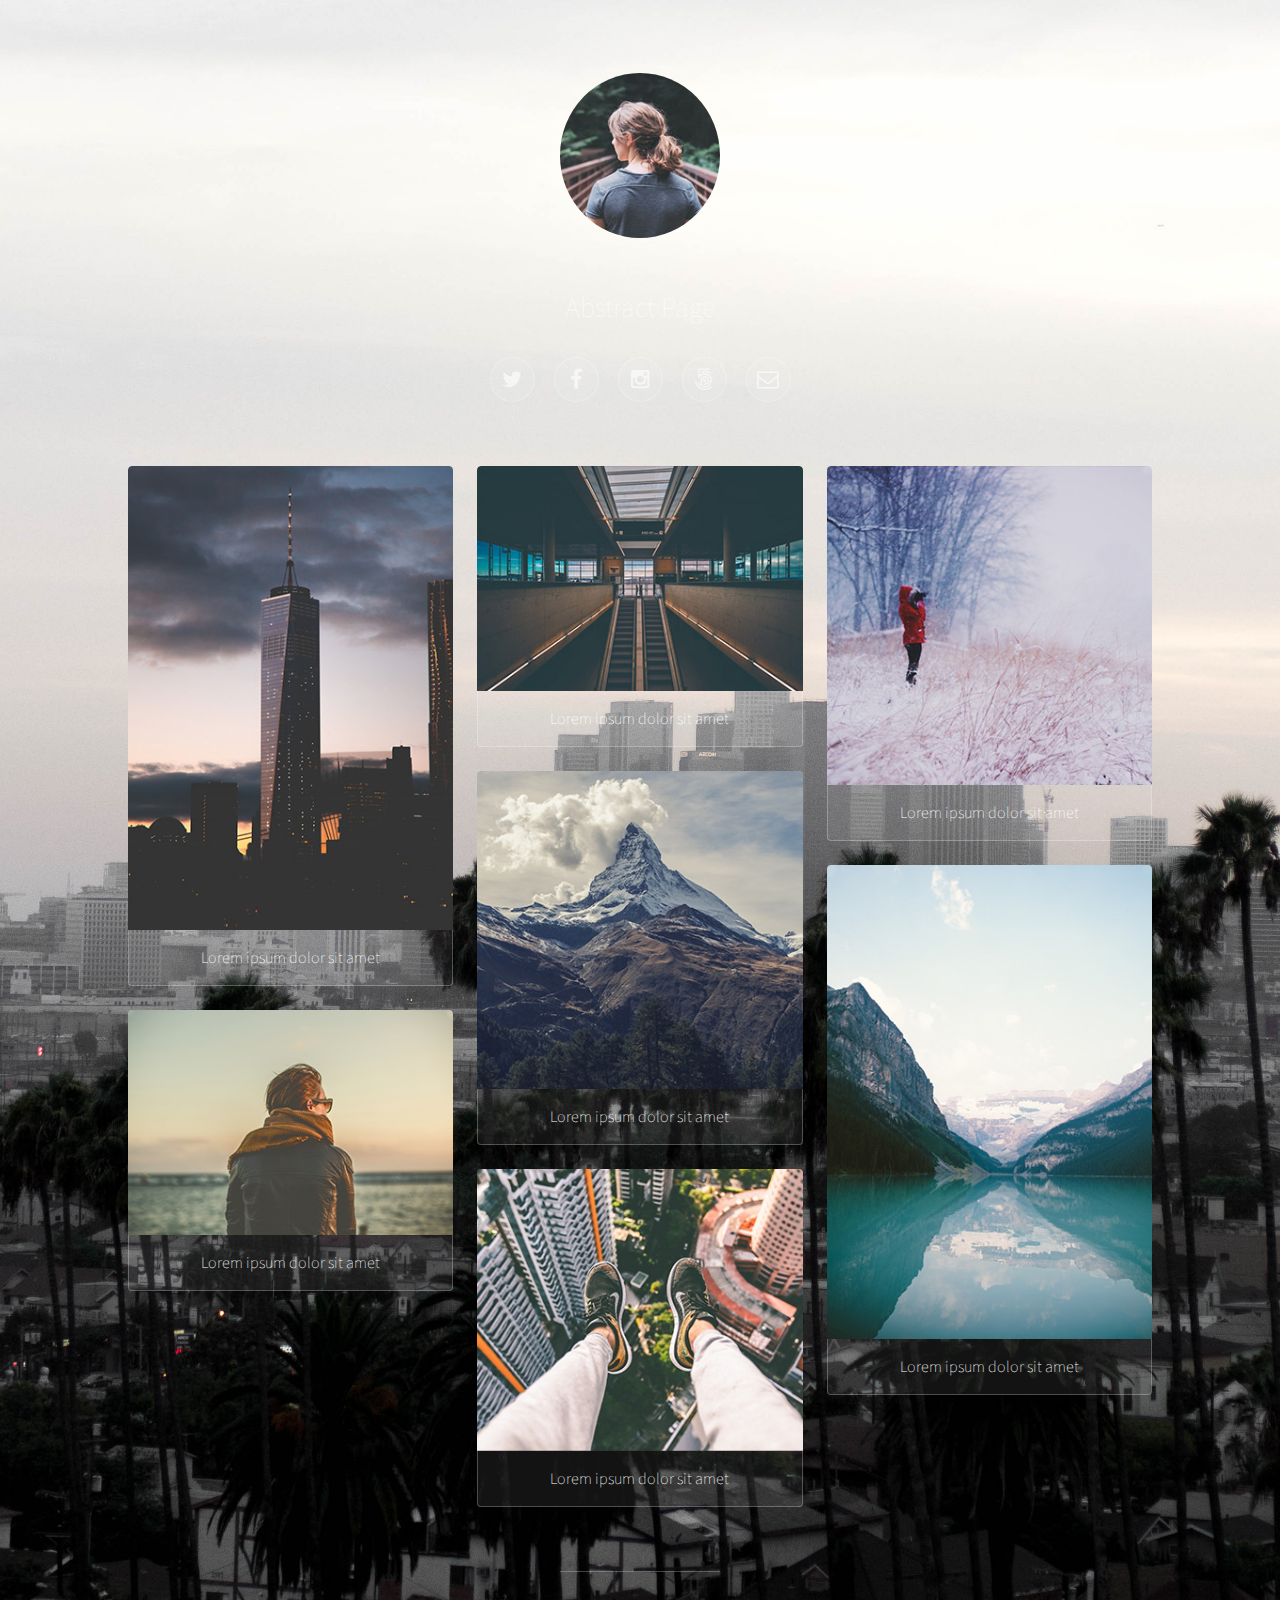
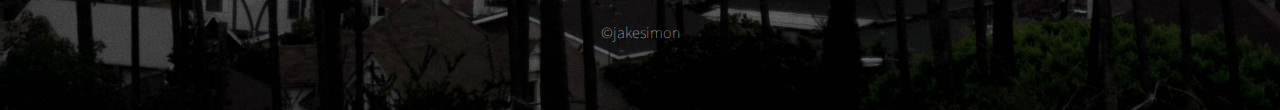
==== commit 80579250: "runIt" ====
--- a/abstract.html
+++ b/abstract.html
@@ -19,8 +19,7 @@
 				<!-- Header -->
 					<header id="header">
 						<span class="avatar"><img src="images/avatar.jpg" alt="" /></span>
-						<h1>This is <strong>Visualize</strong>, a responsive site template designed by <a href="http://templated.co">TEMPLATED</a><br />
-						and released for free under the Creative Commons License.</h1>
+						<h1>Abstract Page</h1>
 						<ul class="icons">
 							<li><a href="#" class="icon style2 fa-twitter"><span class="label">Twitter</span></a></li>
 							<li><a href="#" class="icon style2 fa-facebook"><span class="label">Facebook</span></a></li>
